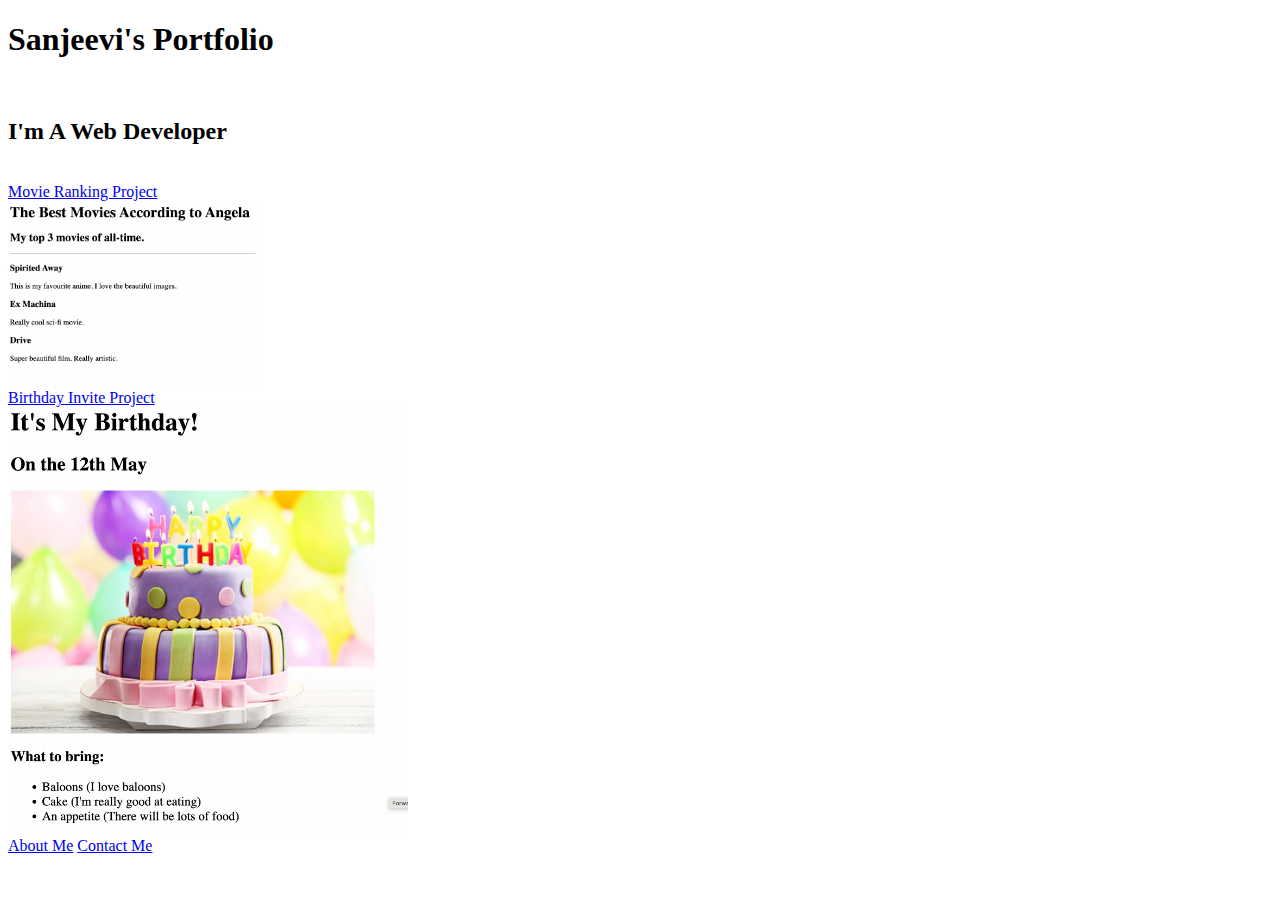
==== index.html @ a25d1b0d "Add files via upload" ====
<!-- TODO 1: Create the HTML Boilerplate -->

<!-- TODO 2: Add Your previous projects' HTML into the public folder -->

<!-- TODO 3: Take screenshots of your project previews and add the images to the images folder -->

<!-- TODO 4: Add titles/subtitles etc. -->

<!-- TODO 5: Add a link to the project pages -->

<!-- TODO 6: Add images to show the project previews
HINT for TODO 6: You can use the height attribute set to 200 to make the image smaller:
https://developer.mozilla.org/en-US/docs/Web/HTML/Element/img#attr-height -->

<!-- TODO 7: Add the Contact Me and About Me page links -->

<!DOCTYPE html>
<html lang="en">
<head>
    <meta charset="UTF-8">
    <meta name="viewport" content="width=device-width, initial-scale=1.0">
    <title>Sanjeevi's Protfolio</title>
</head>
<body>
    <h1>Sanjeevi's Portfolio</h1><br>
    <h2>I'm A Web Developer</h2><br>
    <a href="./public/movie-ranking.html">Movie Ranking Project</a>
    <br>
    <img src="./assets/images/movie-ranking.png" width="250" alt="movie-ranking"><br>
    <a href="./public/birthday-invite.html">Birthday Invite Project</a><br>
    <img src="./assets/images/birthday-invite.png" width="400" alt="birthday-invite"><br>
    <a href="./public/about.html">About Me</a>
    <a href="./public/contact.html">Contact Me</a>
</body>
</html>
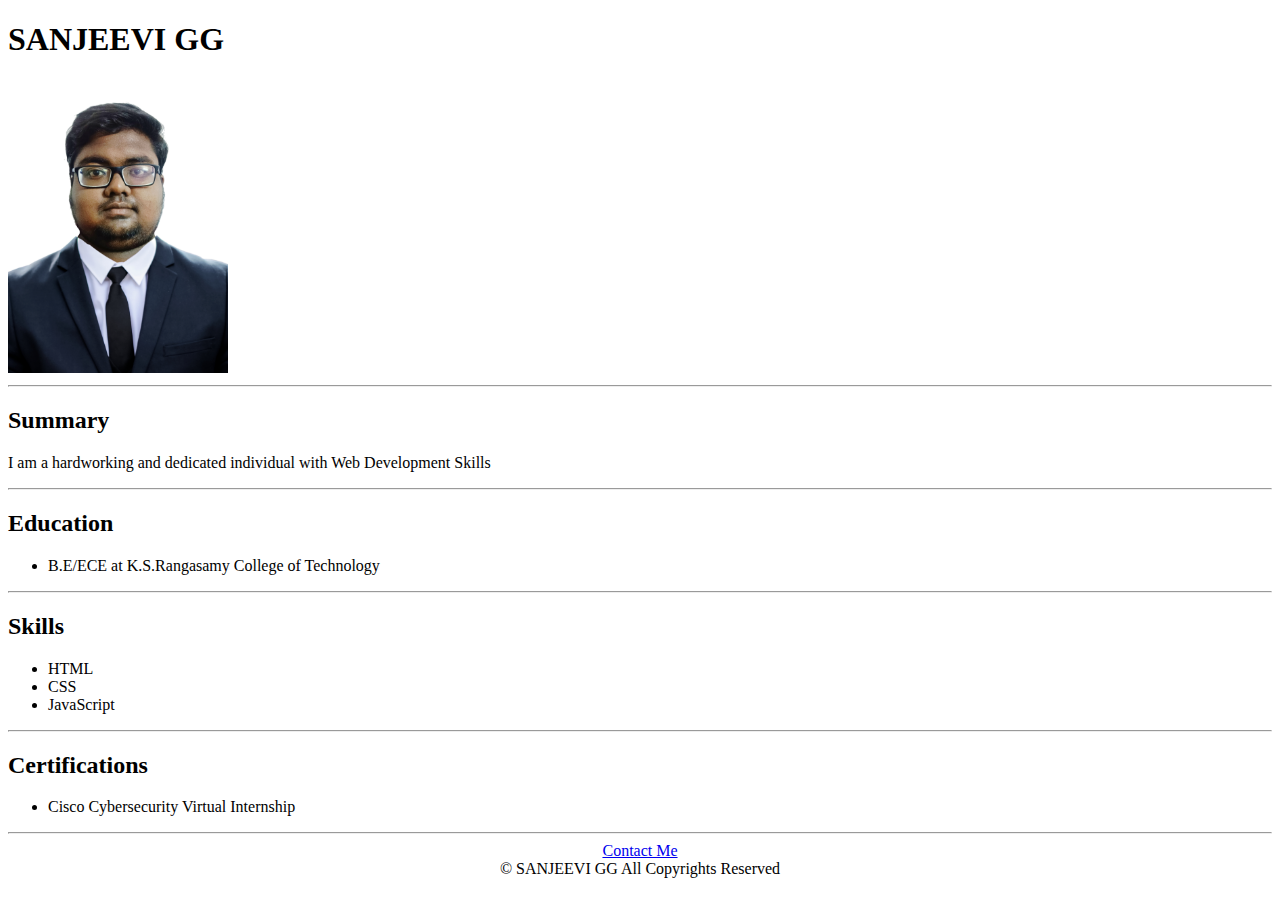
==== commit 7cd66e17: "Add files via upload" ====
--- a/index.html
+++ b/index.html
@@ -1,35 +1,32 @@
-<!-- TODO 1: Create the HTML Boilerplate -->
-
-<!-- TODO 2: Add Your previous projects' HTML into the public folder -->
-
-<!-- TODO 3: Take screenshots of your project previews and add the images to the images folder -->
-
-<!-- TODO 4: Add titles/subtitles etc. -->
-
-<!-- TODO 5: Add a link to the project pages -->
-
-<!-- TODO 6: Add images to show the project previews
-HINT for TODO 6: You can use the height attribute set to 200 to make the image smaller:
-https://developer.mozilla.org/en-US/docs/Web/HTML/Element/img#attr-height -->
-
-<!-- TODO 7: Add the Contact Me and About Me page links -->
-
-<!DOCTYPE html>
-<html lang="en">
-<head>
-    <meta charset="UTF-8">
-    <meta name="viewport" content="width=device-width, initial-scale=1.0">
-    <title>Sanjeevi's Protfolio</title>
-</head>
-<body>
-    <h1>Sanjeevi's Portfolio</h1><br>
-    <h2>I'm A Web Developer</h2><br>
-    <a href="./public/movie-ranking.html">Movie Ranking Project</a>
-    <br>
-    <img src="./assets/images/movie-ranking.png" width="250" alt="movie-ranking"><br>
-    <a href="./public/birthday-invite.html">Birthday Invite Project</a><br>
-    <img src="./assets/images/birthday-invite.png" width="400" alt="birthday-invite"><br>
-    <a href="./public/about.html">About Me</a>
-    <a href="./public/contact.html">Contact Me</a>
-</body>
+<!DOCTYPE html>
+<html lang="en">
+<head>
+    <meta charset="UTF-8">
+    <meta name="viewport" content="width=device-width, initial-scale=1.0">
+    <title>My Resume</title>
+</head>
+<body>
+    <h1>SANJEEVI GG</h1>
+    <img src="sanjeevi.jpg" width="220px" alt="My Photo"><hr>
+    <h2>Summary</h2>
+    <p>I am a hardworking and dedicated individual with Web Development Skills</p><hr>
+    <h2>Education</h2>
+    <ul><li><p>B.E/ECE at K.S.Rangasamy College of Technology</p></li></ul><hr>
+    <h2>Skills</h2>
+    <ul>
+        <li>HTML</li>
+        <li>CSS</li>
+        <li>JavaScript</li>
+    </ul><hr>
+    <h2>Certifications</h2>
+    <ul>
+        <li>Cisco Cybersecurity Virtual Internship</li>
+    </ul><hr>
+    <center>
+        <a href="contact.html">Contact Me</a>
+    </center>
+</body>
+<footer>
+    <center>© SANJEEVI GG All Copyrights Reserved</center>
+</footer>
 </html>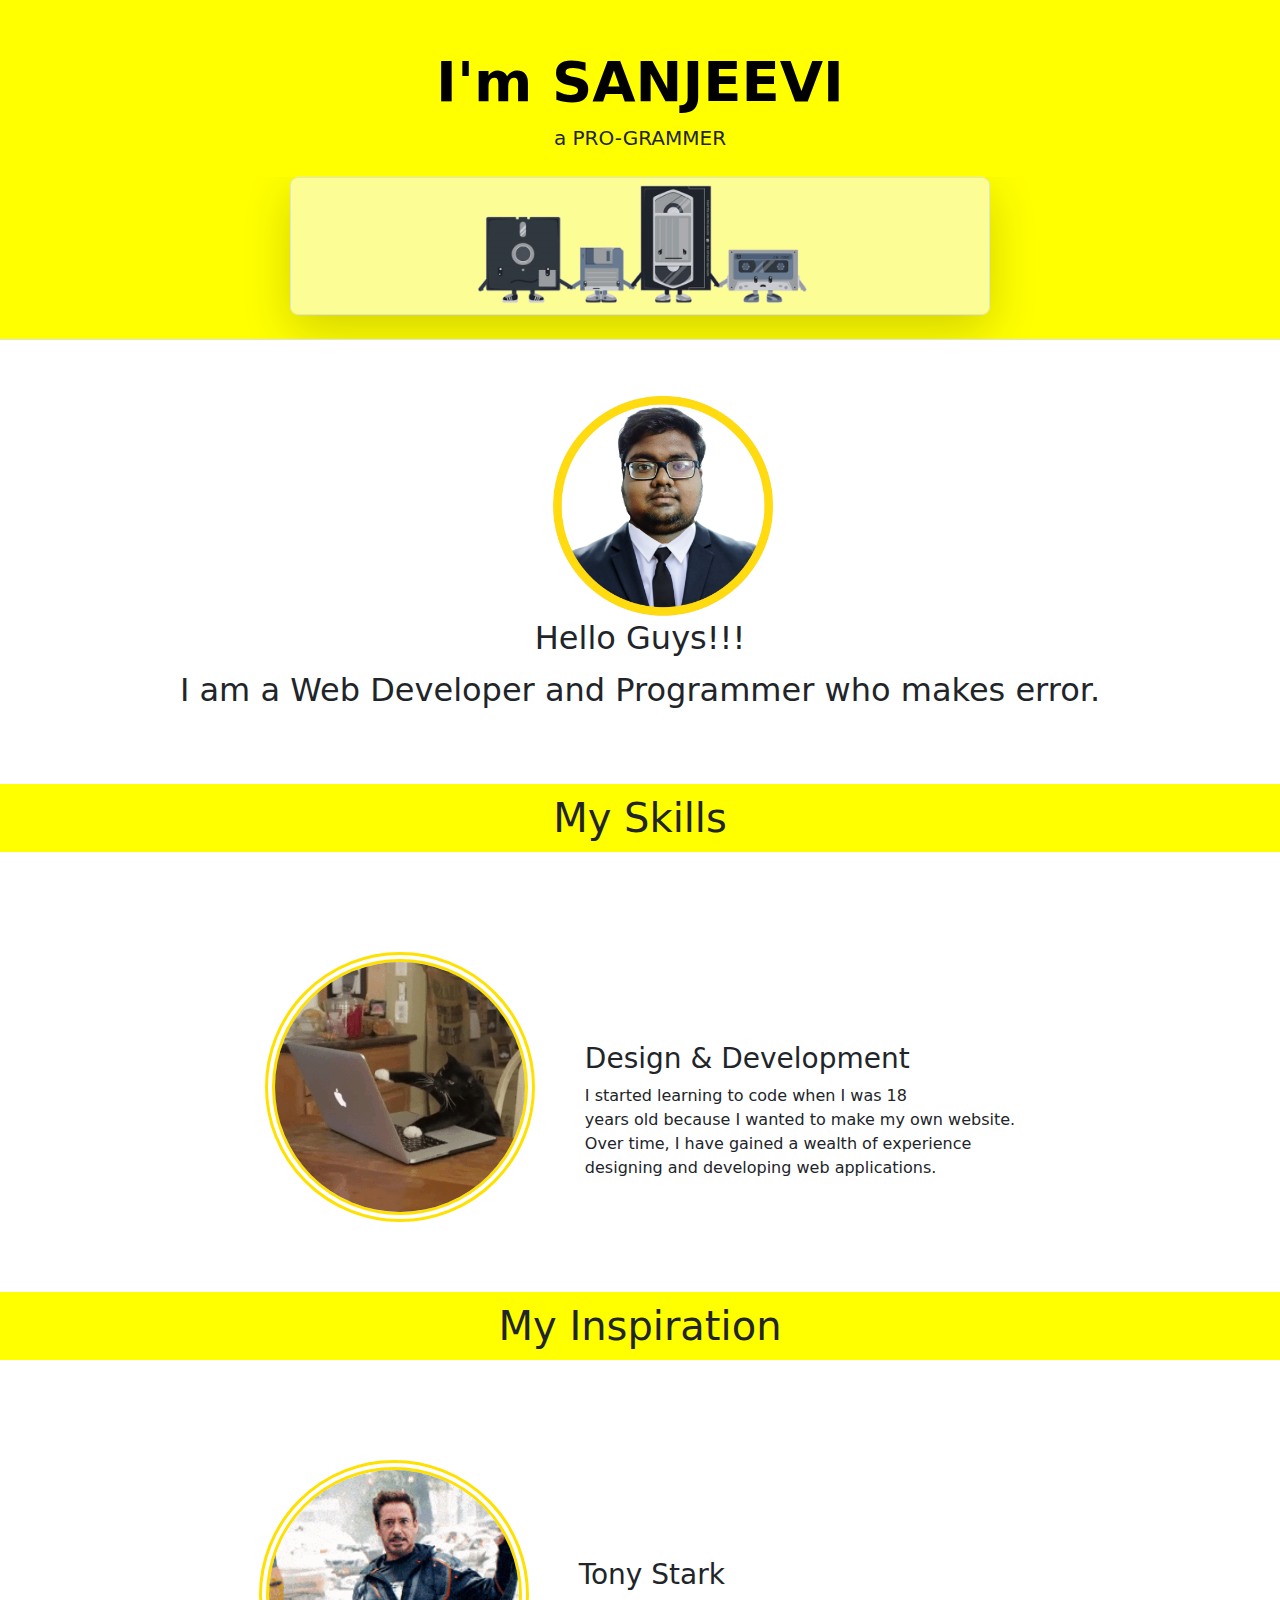
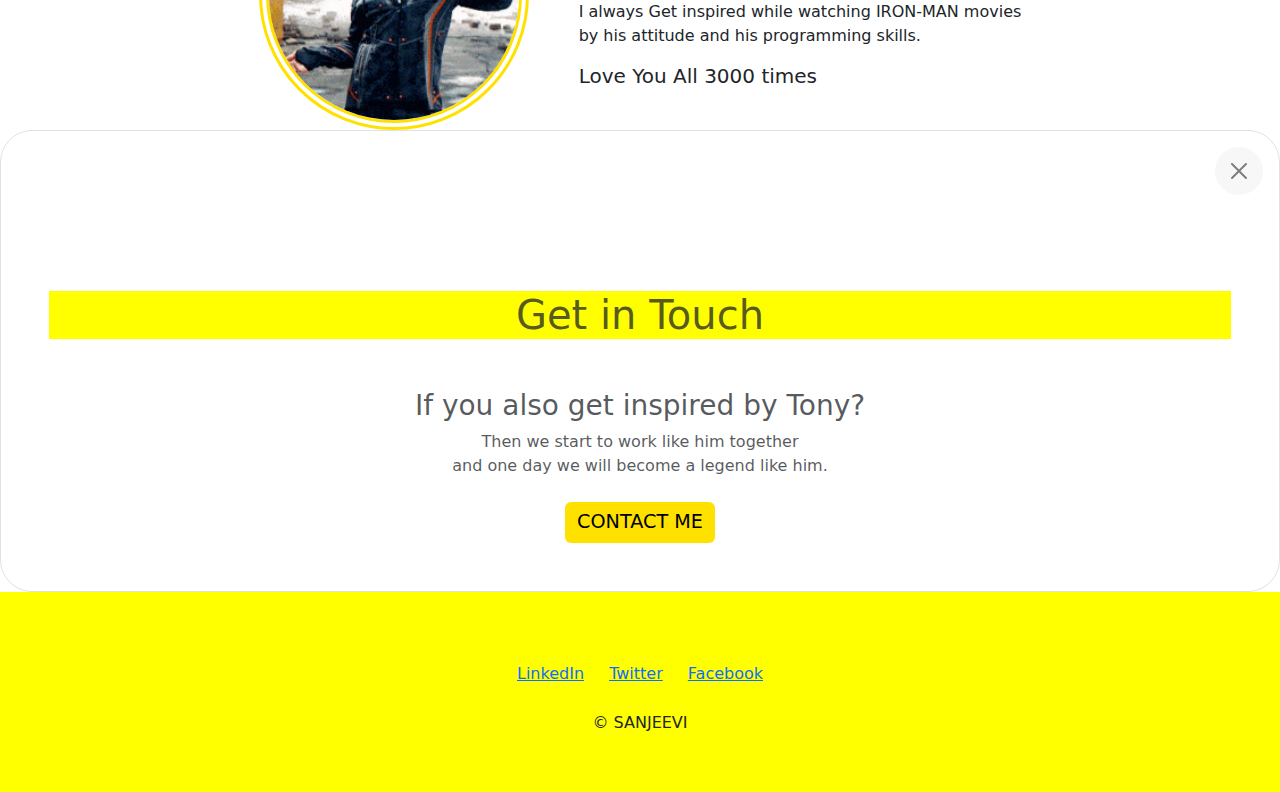
==== commit 14c76740: "Add files via upload" ====
--- a/index.html
+++ b/index.html
@@ -3,30 +3,79 @@
 <head>
     <meta charset="UTF-8">
     <meta name="viewport" content="width=device-width, initial-scale=1.0">
-    <title>My Resume</title>
+    <title>SANJEEVI</title>
+    <link href="https://cdn.jsdelivr.net/npm/bootstrap@5.3.3/dist/css/bootstrap.min.css" rel="stylesheet" 
+    integrity="sha384-QWTKZyjpPEjISv5WaRU9OFeRpok6YctnYmDr5pNlyT2bRjXh0JMhjY6hW+ALEwIH" crossorigin="anonymous">
+    <link rel="stylesheet" href="style.css">
 </head>
 <body>
-    <h1>SANJEEVI GG</h1>
-    <img src="sanjeevi.jpg" width="220px" alt="My Photo"><hr>
-    <h2>Summary</h2>
-    <p>I am a hardworking and dedicated individual with Web Development Skills</p><hr>
-    <h2>Education</h2>
-    <ul><li><p>B.E/ECE at K.S.Rangasamy College of Technology</p></li></ul><hr>
-    <h2>Skills</h2>
-    <ul>
-        <li>HTML</li>
-        <li>CSS</li>
-        <li>JavaScript</li>
-    </ul><hr>
-    <h2>Certifications</h2>
-    <ul>
-        <li>Cisco Cybersecurity Virtual Internship</li>
-    </ul><hr>
-    <center>
-        <a href="contact.html">Contact Me</a>
-    </center>
+    <div class="px-4 pt-5 my-5 text-center border-bottom">
+        <h1 class="display-4 fw-bold text-body-emphasis">I'm SANJEEVI</h1>
+        <div class="col-lg-6 mx-auto">
+          <p class="lead mb-4">a PRO-GRAMMER</p>
+        </div>
+        <div class="overflow-hidden" style="max-height: 30vh;">
+          <div class="container px-5">
+            <img src="P.png" class="img-fluid border rounded-3 shadow-lg mb-4" alt="Example image" width="700" height="500" loading="lazy">
+          </div>
+        </div>
+      </div>
+
+      <div>
+        <img class="s" src="s.jpg" alt="sanjeevi image">
+        <h1 class="h">Hello Guys!!!</h1>
+        <p class="p">I am a Web Developer and Programmer who makes error.</p>
+    </div>
+
+    <h1 class="a">My Skills</h1>
+   
+    <div class="parent">
+       <div class="typing">
+          <img class="cat" src="cat-typing.gif" alt="typing cat">
+       </div>
+          <div class="coding">
+             <h3>Design & Development</h3>
+             <p>I started learning to code when I was 18 <br>years old because I wanted to make my own website. <br> Over
+             time,
+             I
+             have gained a wealth of experience <br> designing and developing web applications.</p>
+          </div>
+    </div>
+
+    <h1 class="b">My Inspiration</h1>
+
+      <div class="stark">
+        <div class="tony">
+          <img class="T" src="T.gif" alt="tony stark">
+        </div>
+        <div class="ironman">
+          <h3>Tony Stark</h3>
+          <p>I always Get inspired while watching IRON-MAN movies <br>
+         by his attitude and his programming skills.</p>
+         <h5>Love You All 3000 times</h5>
+        </div>
+      </div>
+
+    <div class="position-relative p-5 text-center text-muted bg-body border border-dashed rounded-5">
+        <button type="button" class="position-absolute top-0 end-0 p-3 m-3 btn-close bg-secondary bg-opacity-10 rounded-pill" aria-label="Close"></button>
+        <svg class="bi mt-5 mb-3" width="48" height="48"><use xlink:href="#check2-circle"></use></svg>
+        <h1 class="g">Get in Touch</h1>
+        <h3 class="inspire">If you also get inspired by Tony?</h3>
+        <p class="col-lg-6 mx-auto mb-4">
+          Then we start to work like him together <br>
+          and one day we will become a legend like him.
+        </p>
+        <a class="btn" href="mailto:sanjeevisanjee00@gmail.com">CONTACT ME</a>
+    </div>
+
+    <div class="bottom-container">
+        <a class="footer-link" href="https://www.linkedin.com/in/sanjeevi-gg-a14333231/">LinkedIn</a>
+        <a class="footer-link" href="https://twitter.com/SanjeeviGG">Twitter</a>
+        <a class="footer-link" href="https://www.facebook.com/share/mJnLv8oM9rTe3CSU/">Facebook</a>
+        <p class="copyright">© SANJEEVI</p>
+      </div>
+      
+      <script src="https://cdn.jsdelivr.net/npm/bootstrap@5.3.3/dist/js/bootstrap.bundle.min.js" 
+      integrity="sha384-YvpcrYf0tY3lHB60NNkmXc5s9fDVZLESaAA55NDzOxhy9GkcIdslK1eN7N6jIeHz" crossorigin="anonymous"></script>
 </body>
-<footer>
-    <center>© SANJEEVI GG All Copyrights Reserved</center>
-</footer>
 </html>--- a/style.css
+++ b/style.css
@@ -0,0 +1,92 @@
+.px-4{
+    margin: 0px;
+    padding: 0px;
+    background: yellow;
+   
+}
+
+.s{ 
+
+    display:inline-flex;
+    width: 250px;
+    margin-left: 42%;
+    
+   
+}
+
+.p, .h{
+    font-size: 2rem;
+    text-align: center;
+}
+
+.parent, .stark{
+    display:flex;
+    align-items: center;
+    justify-content: center;
+    margin-top: 100px;
+
+}
+
+.typing, .tony{
+    display: block;
+}
+
+.coding, .ironman{
+    margin-top: 65px;
+    margin-left: 50px;
+}
+
+.T{
+    width: 270px;
+}
+
+.a, .b{
+    padding: 10px;
+    background-color: yellow;
+    margin-top: 70px;
+    text-align: center;
+}
+
+.T, .cat{
+    border-radius: 50%;
+    border-color: #ffe100;
+    border-style:double;
+    border-width: 10px;
+}
+
+.g{
+    background-color: yellow;
+    
+}
+
+.inspire{
+    margin-top: 50px;
+}
+
+.btn{
+    background-color: #ffe100;
+    color: black;
+    font-size: larger;
+    border: none;
+}
+
+.bottom-container{
+    padding: 70px;
+    text-align: center;
+    background-color: yellow;
+    height: 200px;
+}
+
+.footer-link{
+    padding: 10px;
+}
+
+.copyright{
+    margin-top: 25px;
+}
+
+.my-5 {
+    margin-top: 0rem !important;
+    margin-bottom: 3rem !important;
+}
+
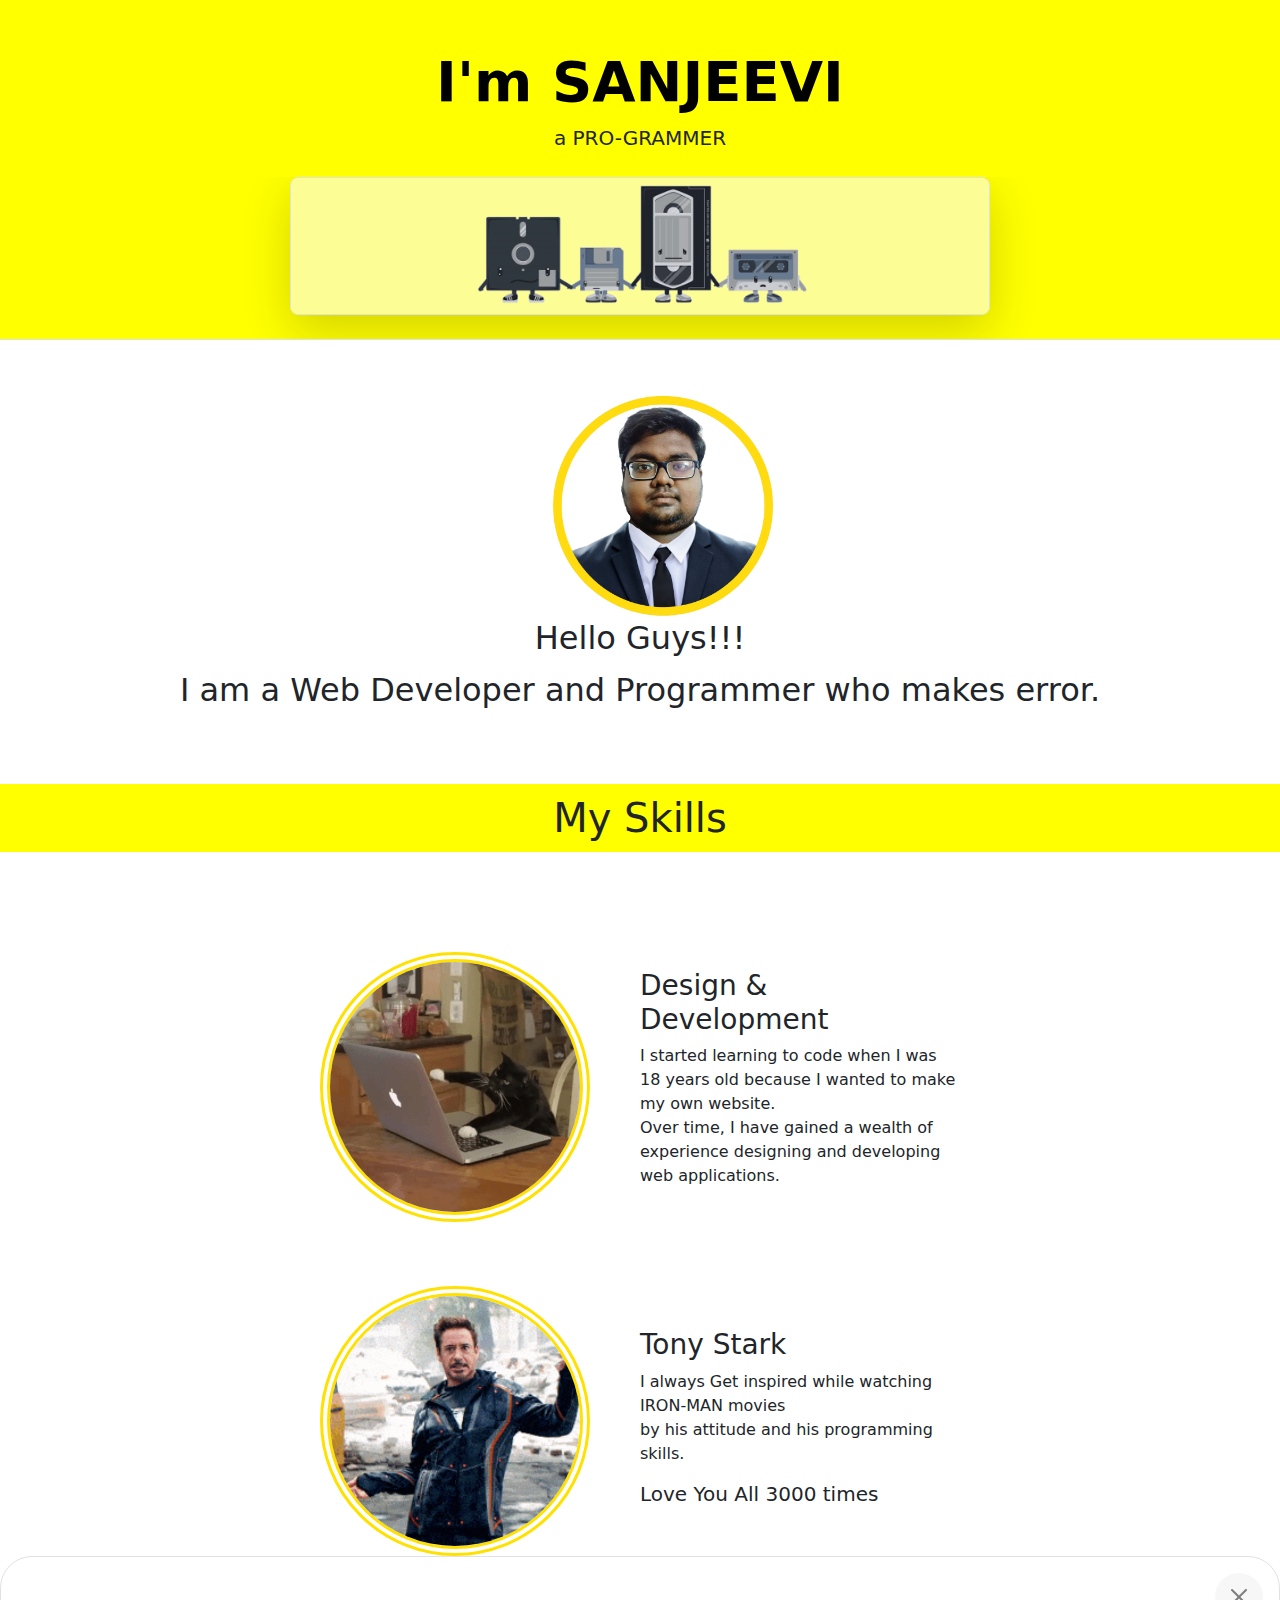
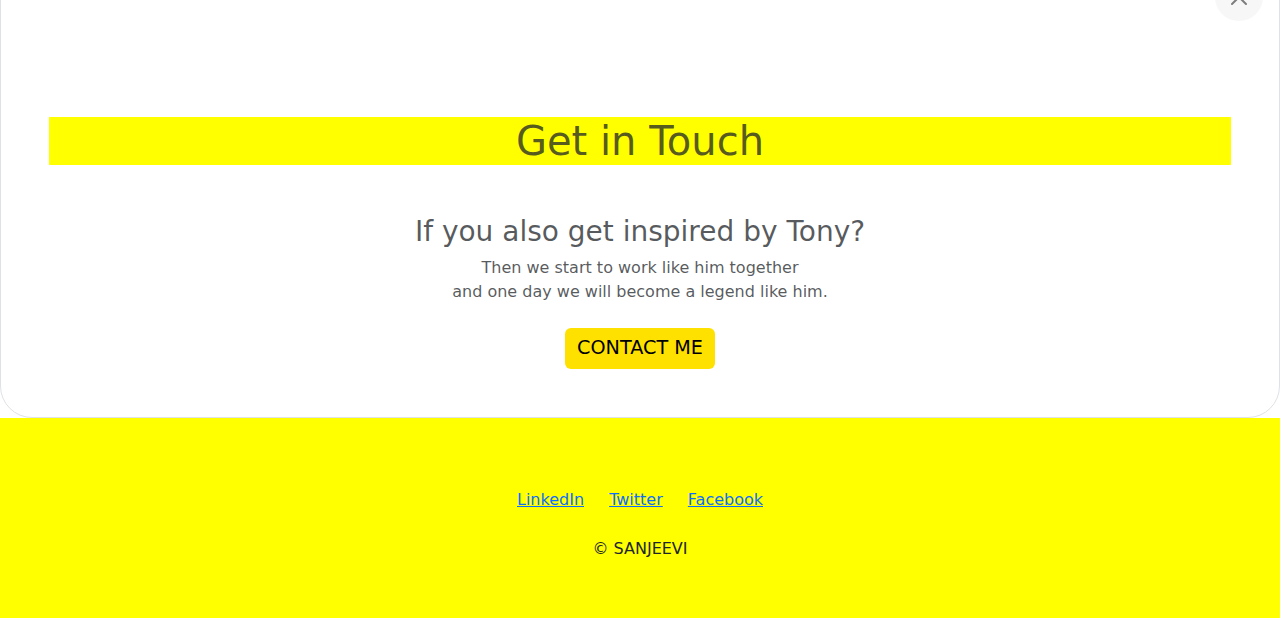
==== commit 847d0ba7: "Add files via upload" ====
--- a/index.html
+++ b/index.html
@@ -30,31 +30,32 @@
     <h1 class="a">My Skills</h1>
    
     <div class="parent">
-       <div class="typing">
+        <div class="typing">
           <img class="cat" src="cat-typing.gif" alt="typing cat">
-       </div>
-          <div class="coding">
-             <h3>Design & Development</h3>
-             <p>I started learning to code when I was 18 <br>years old because I wanted to make my own website. <br> Over
-             time,
-             I
-             have gained a wealth of experience <br> designing and developing web applications.</p>
+        </div>
+        <div class="coding">
+          <h3>Design & Development</h3>
+          <p>I started learning to code when I was 18 years old because I wanted to make my own website. <br> Over
+            time,
+            I
+            have gained a wealth of experience designing and developing web applications.</p>
+        </div>
+
+     
+          <div class="tony">
+            <img class="T" src="T.gif" alt="tony stark">
           </div>
-    </div>
+          <div class="ironman">
+            <h3>Tony Stark</h3>
+            <p>I always Get inspired while watching IRON-MAN movies <br>
+          by his attitude and his programming skills.</p>
+          <h5>Love You All 3000 times</h5>
+          </div>
+      
 
-    <h1 class="b">My Inspiration</h1>
+      </div>
 
-      <div class="stark">
-        <div class="tony">
-          <img class="T" src="T.gif" alt="tony stark">
-        </div>
-        <div class="ironman">
-          <h3>Tony Stark</h3>
-          <p>I always Get inspired while watching IRON-MAN movies <br>
-         by his attitude and his programming skills.</p>
-         <h5>Love You All 3000 times</h5>
-        </div>
-      </div>
+      
 
     <div class="position-relative p-5 text-center text-muted bg-body border border-dashed rounded-5">
         <button type="button" class="position-absolute top-0 end-0 p-3 m-3 btn-close bg-secondary bg-opacity-10 rounded-pill" aria-label="Close"></button>
@@ -74,8 +75,9 @@
         <a class="footer-link" href="https://www.facebook.com/share/mJnLv8oM9rTe3CSU/">Facebook</a>
         <p class="copyright">© SANJEEVI</p>
       </div>
-      
+
       <script src="https://cdn.jsdelivr.net/npm/bootstrap@5.3.3/dist/js/bootstrap.bundle.min.js" 
       integrity="sha384-YvpcrYf0tY3lHB60NNkmXc5s9fDVZLESaAA55NDzOxhy9GkcIdslK1eN7N6jIeHz" crossorigin="anonymous"></script>
 </body>
-</html>+</html>
+
--- a/style.css
+++ b/style.css
@@ -6,7 +6,6 @@
 }
 
 .s{ 
-
     display:inline-flex;
     width: 250px;
     margin-left: 42%;
@@ -17,23 +16,6 @@
 .p, .h{
     font-size: 2rem;
     text-align: center;
-}
-
-.parent, .stark{
-    display:flex;
-    align-items: center;
-    justify-content: center;
-    margin-top: 100px;
-
-}
-
-.typing, .tony{
-    display: block;
-}
-
-.coding, .ironman{
-    margin-top: 65px;
-    margin-left: 50px;
 }
 
 .T{
@@ -85,8 +67,25 @@
     margin-top: 25px;
 }
 
+div{
+    display: block;
+}
+
 .my-5 {
     margin-top: 0rem !important;
     margin-bottom: 3rem !important;
+    margin-right: 0rem;
 }
 
+.parent {
+    display: grid;
+    grid-template-columns: 1fr 1fr;
+    grid-template-rows: repeat(1, 1fr);
+    width: 50%;
+    margin: 100px auto 0 auto;
+    text-align: left;
+    row-gap: 4rem;
+    justify-content: center;
+    align-items: center;
+  }
+  
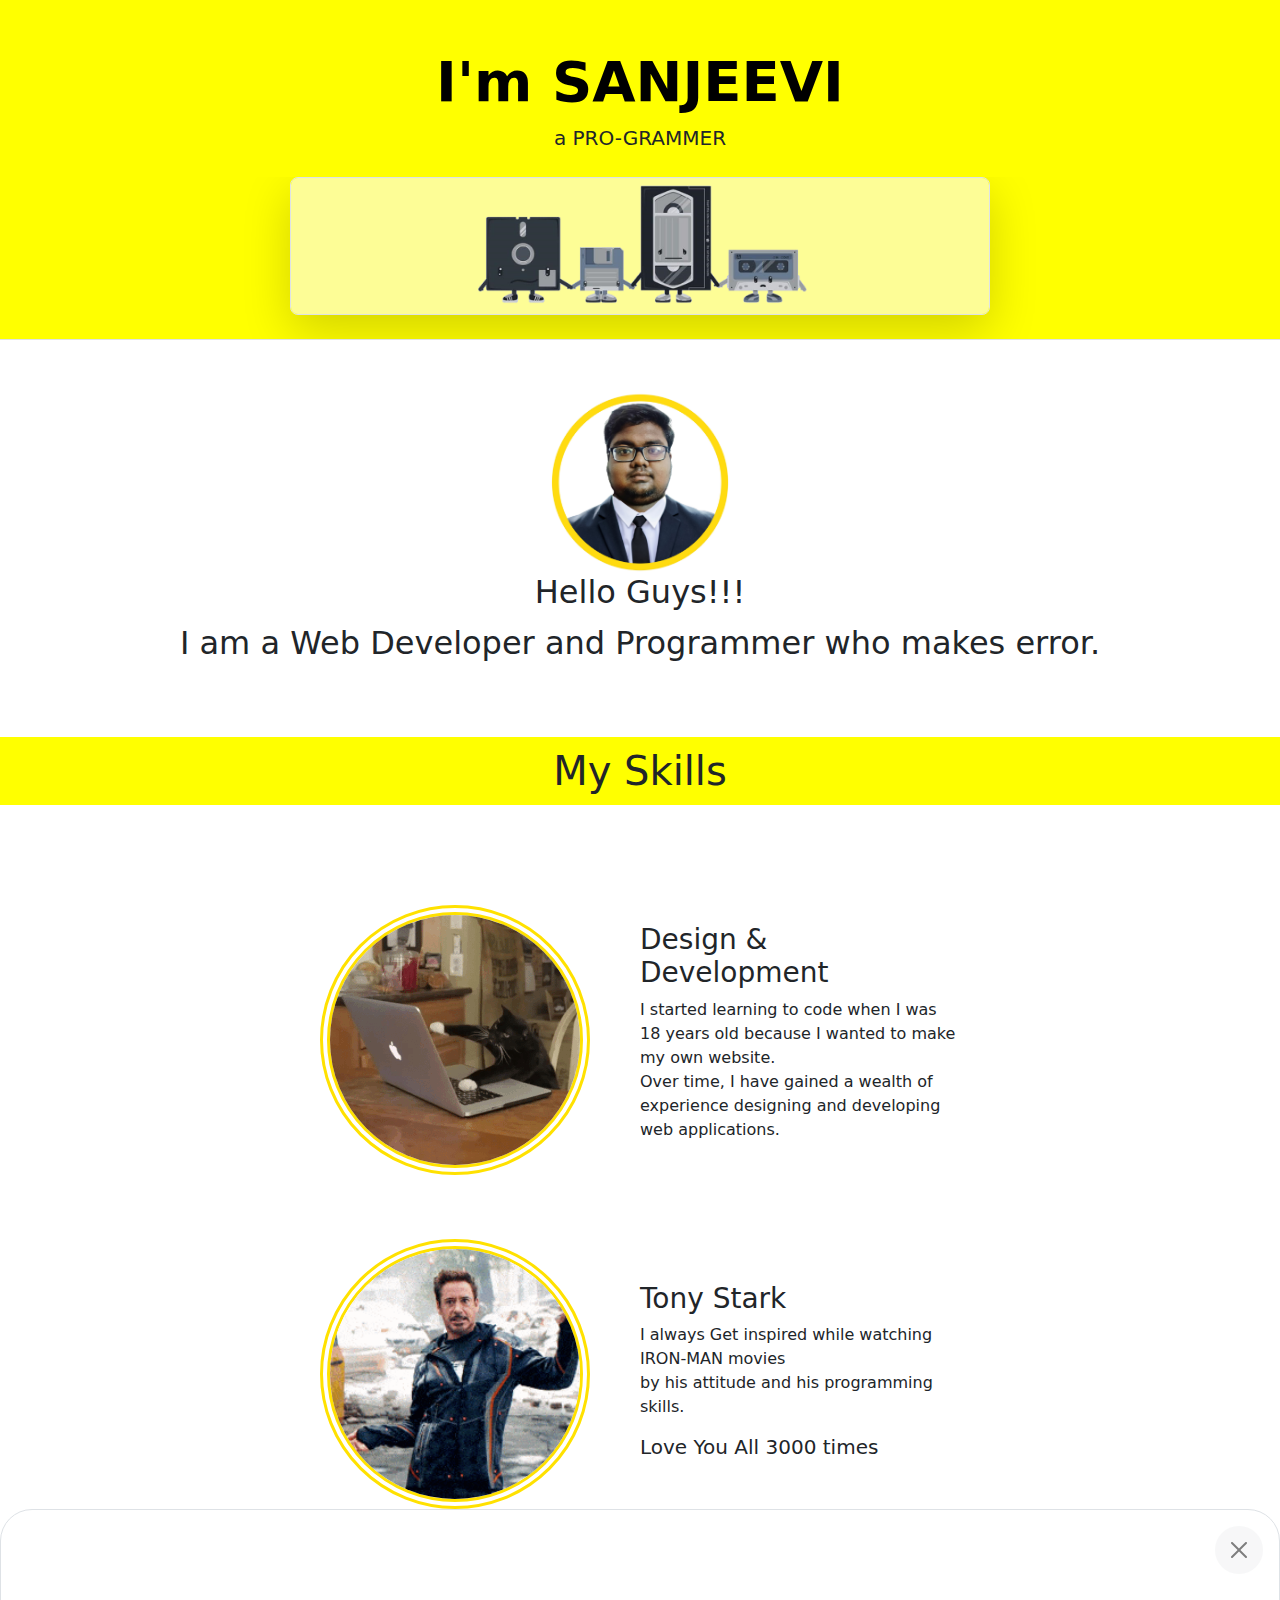
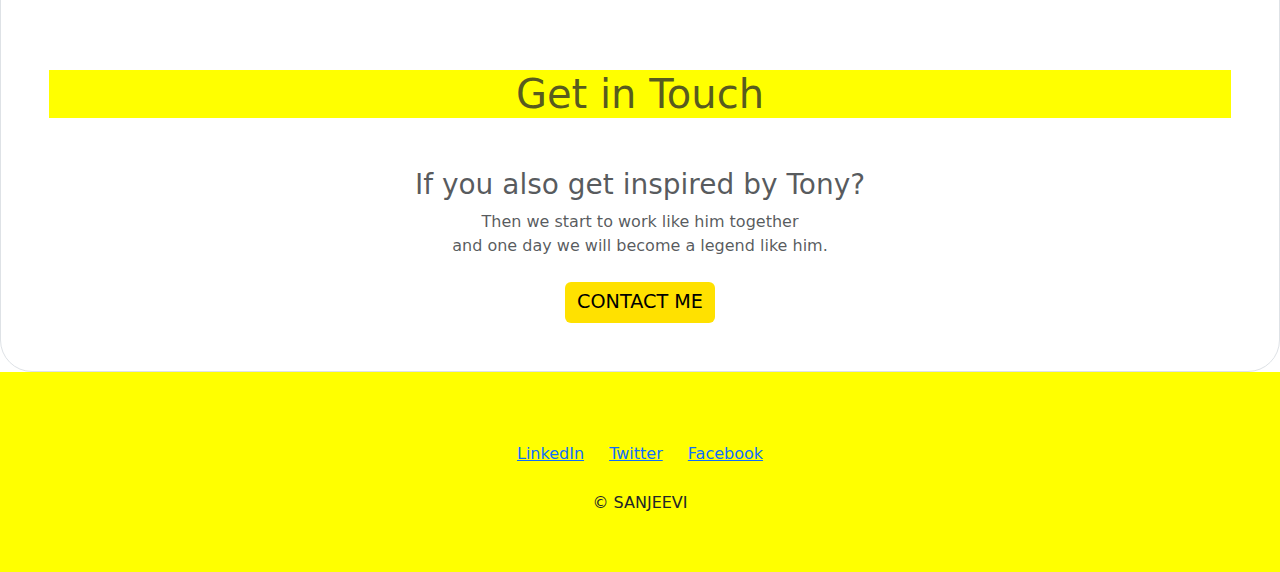
==== commit fb04ca1d: "Add files via upload" ====
--- a/index.html
+++ b/index.html
@@ -9,6 +9,7 @@
     <link rel="stylesheet" href="style.css">
 </head>
 <body>
+  <center>
     <div class="px-4 pt-5 my-5 text-center border-bottom">
         <h1 class="display-4 fw-bold text-body-emphasis">I'm SANJEEVI</h1>
         <div class="col-lg-6 mx-auto">
@@ -21,8 +22,10 @@
         </div>
       </div>
 
-      <div>
+      <div class="web">
+        <center>
         <img class="s" src="s.jpg" alt="sanjeevi image">
+      </center>
         <h1 class="h">Hello Guys!!!</h1>
         <p class="p">I am a Web Developer and Programmer who makes error.</p>
     </div>
@@ -30,6 +33,7 @@
     <h1 class="a">My Skills</h1>
    
     <div class="parent">
+      
         <div class="typing">
           <img class="cat" src="cat-typing.gif" alt="typing cat">
         </div>
@@ -41,7 +45,6 @@
             have gained a wealth of experience designing and developing web applications.</p>
         </div>
 
-     
           <div class="tony">
             <img class="T" src="T.gif" alt="tony stark">
           </div>
@@ -51,11 +54,11 @@
           by his attitude and his programming skills.</p>
           <h5>Love You All 3000 times</h5>
           </div>
-      
+    
 
       </div>
 
-      
+     
 
     <div class="position-relative p-5 text-center text-muted bg-body border border-dashed rounded-5">
         <button type="button" class="position-absolute top-0 end-0 p-3 m-3 btn-close bg-secondary bg-opacity-10 rounded-pill" aria-label="Close"></button>
@@ -78,6 +81,6 @@
 
       <script src="https://cdn.jsdelivr.net/npm/bootstrap@5.3.3/dist/js/bootstrap.bundle.min.js" 
       integrity="sha384-YvpcrYf0tY3lHB60NNkmXc5s9fDVZLESaAA55NDzOxhy9GkcIdslK1eN7N6jIeHz" crossorigin="anonymous"></script>
-</body>
-</html>
-
+ </center>
+    </body>
+</html>--- a/style.css
+++ b/style.css
@@ -5,12 +5,10 @@
    
 }
 
-.s{ 
-    display:inline-flex;
-    width: 250px;
-    margin-left: 42%;
-    
-   
+
+.s{
+  
+    width: 200px;
 }
 
 .p, .h{
@@ -88,4 +86,12 @@
     justify-content: center;
     align-items: center;
   }
+
+.cat, .T{
+    margin-right: 30px;
+}
+
+body{
+    margin-right: 0rem ;
+}
   
